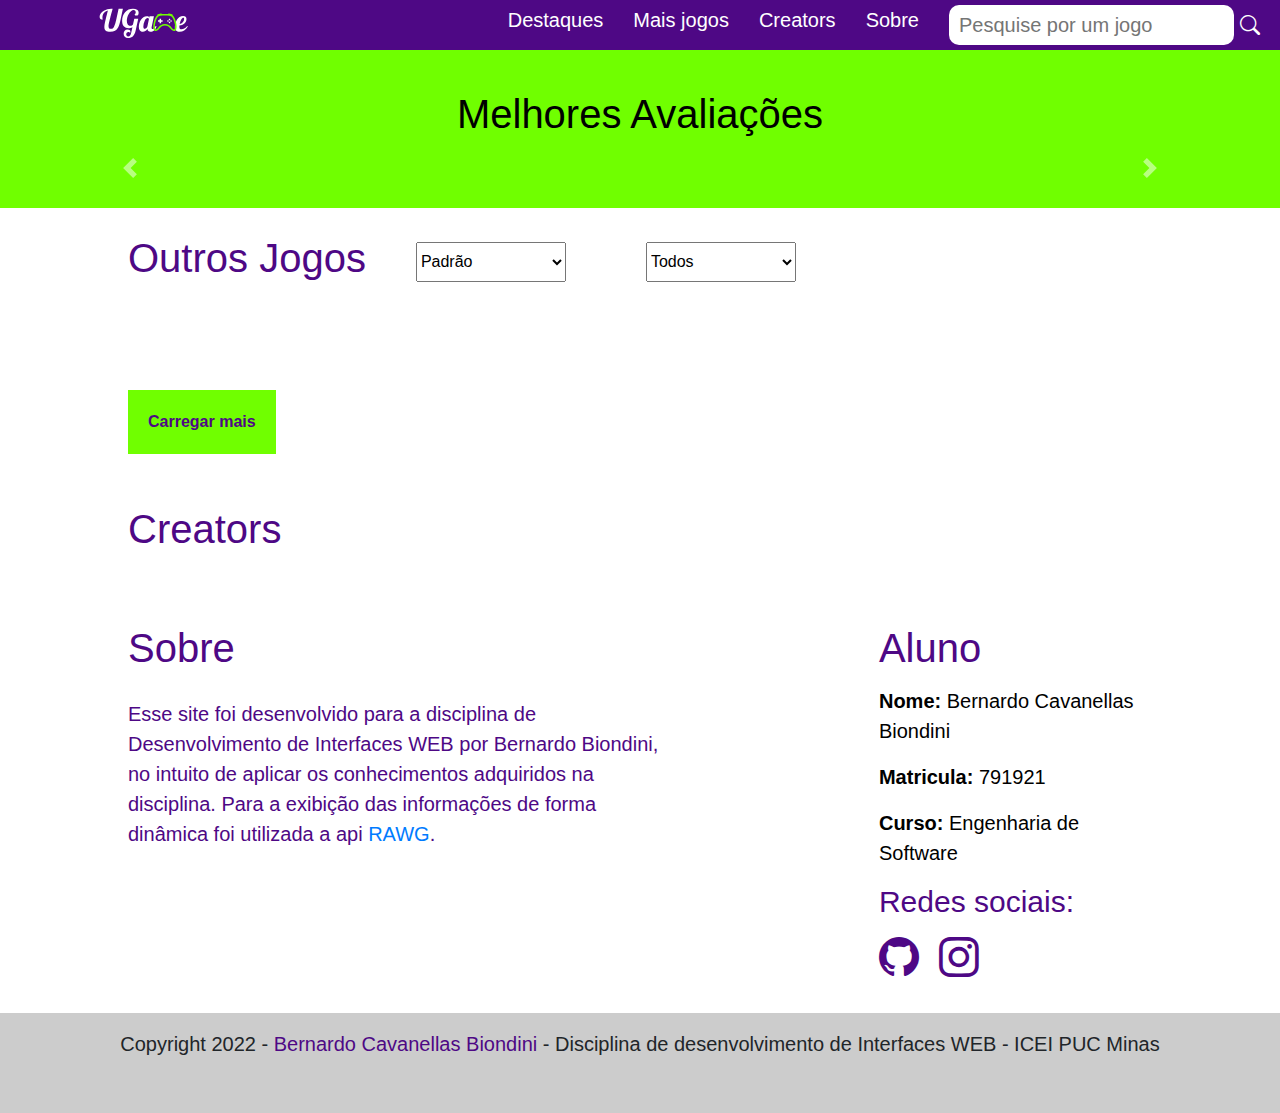
==== index.html @ 79dbfb68 "First commit" ====
<!DOCTYPE html>
<html lang="en">

<head>
  <meta charset="UTF-8">
  <meta http-equiv="X-UA-Compatible" content="IE=edge">
  <meta name="viewport" content="width=device-width, initial-scale=1.0">

  <link rel="stylesheet" href="./style.css">

  <link href="https://cdn.jsdelivr.net/npm/bootstrap@5.2.1/dist/css/bootstrap.min.css" rel="stylesheet"
    integrity="sha384-iYQeCzEYFbKjA/T2uDLTpkwGzCiq6soy8tYaI1GyVh/UjpbCx/TYkiZhlZB6+fzT" crossorigin="anonymous">
  <link rel="stylesheet" href="https://cdn.jsdelivr.net/npm/bootstrap-icons@1.9.1/font/bootstrap-icons.css">
  <link rel="stylesheet" href="https://cdn.jsdelivr.net/npm/bootstrap@4.3.1/dist/css/bootstrap.min.css"
    integrity="sha384-ggOyR0iXCbMQv3Xipma34MD+dH/1fQ784/j6cY/iJTQUOhcWr7x9JvoRxT2MZw1T" crossorigin="anonymous">

  <script src="https://code.jquery.com/jquery-3.3.1.slim.min.js"
    integrity="sha384-q8i/X+965DzO0rT7abK41JStQIAqVgRVzpbzo5smXKp4YfRvH+8abtTE1Pi6jizo"
    crossorigin="anonymous"></script>
  <script src="https://cdn.jsdelivr.net/npm/popper.js@1.14.7/dist/umd/popper.min.js"
    integrity="sha384-UO2eT0CpHqdSJQ6hJty5KVphtPhzWj9WO1clHTMGa3JDZwrnQq4sF86dIHNDz0W1"
    crossorigin="anonymous"></script>
  <script src="https://cdn.jsdelivr.net/npm/bootstrap@4.3.1/dist/js/bootstrap.min.js"
    integrity="sha384-JjSmVgyd0p3pXB1rRibZUAYoIIy6OrQ6VrjIEaFf/nJGzIxFDsf4x0xIM+B07jRM"
    crossorigin="anonymous"></script>

  <title>UGame</title>
</head>

<body>

  <header>
    <nav class="nav-bar">
      <img src="./images/logo.svg" alt="UGame">
      <button id="button" class="hamb-menu">
        <div></div>
        <div></div>
        <div></div>
      </button>

      

      <ul id="list-nav" class="nav-list inactive">
        <li class="nav-item">
          <a href="#destaques">Destaques</a>
        </li>
        <li class="nav-item">
          <a href="#lancamentos">Mais jogos</a>
        </li>
        <li class="nav-item">
          <a href="#plataformas">Creators</a>
        </li>
        <li class="nav-item">
          <a href="#about">Sobre</a>
        </li>
        <li class="search-bar">
          <input id="searchInput" type="search" placeholder="Pesquise por um jogo" >
          <button onclick="search()" ><i class="bi bi-search"></i></button>
        </li>
      </ul>
    </nav>
  </header>

  <main id="main-home">
    <section id="destaques">
      <h1>Melhores Avaliações</h1>
      <div id="carouselExampleControls" class="carousel slide" data-ride="carousel">
        <div id="slide-games" class="carousel-inner"> 

        </div>
        <a class="carousel-control-prev" href="#carouselExampleControls" role="button" data-slide="prev">
          <span class="carousel-control-prev-icon" aria-hidden="true"></span>
          <span class="sr-only">Previous</span>
        </a>
        <a class="carousel-control-next" href="#carouselExampleControls" role="button" data-slide="next">
          <span class="carousel-control-next-icon" aria-hidden="true"></span>
          <span class="sr-only">Next</span>
        </a>
      </div>

    </section>

    <section id="lancamentos">
      <div class="lanc-info-container">
        <h1>Outros Jogos</h2>

          <div class="filtros">
            <select name="ordem" id="ordem">
              <option value="">Padrão</option>
              <option value="popularidade">Popularidade</option>
            </select>

            <select name="genero" id="genero">
              <option value="Todos">Todos</option>
              <option value="RPG">RPG</option>
              <option value="Ação">Ação</option>
              <option value="Tiro">Tiro</option>
            </select>
          </div>
      </div>

      <div class="lanc-container"></div>

      <button id="loadMoreGamesButton" onclick="loadMoreGames()" class="bold">
        Carregar mais
      </button>
    </section>

    <section id="plataformas">

      <h1>Creators</h2>

        <div class="plat-container">

        </div>
    </section>

    <section id="about">
      <div class="about-container">
        <h1>Sobre</h1>
        <p>Esse site foi desenvolvido para a disciplina de Desenvolvimento de Interfaces WEB por Bernardo Biondini, no
          intuito de aplicar os conhecimentos adquiridos na disciplina. Para a exibição das informações de forma dinâmica foi utilizada a api <a href="https://rawg.io/apidocs">RAWG</a>.</p>
      </div>
      <div class="editorial-container">
        <h1>Aluno</h1>
        <p><span class="bold">Nome:</span> Bernardo Cavanellas Biondini</p>
        <p><span class="bold">Matricula:</span> 791921 </p>
        <p><span class="bold">Curso:</span> Engenharia de Software</p>
        <h3>Redes sociais:</h3>
        <div class="redes-container">
          <a href="https://github.com/bernardobiondini"><i class="bi bi-github"></i></a>
          <a href="https://www.instagram.com/obernardocb/"><i class="bi bi-instagram"></i></a> 
        </div>
      </div>
    </section>

  </main>

  <footer>
    <address>
      Copyright 2022 - <a href="https://github.com/bernardobiondini" target="_blank">Bernardo Cavanellas Biondini</a> -
      Disciplina de desenvolvimento de Interfaces WEB - ICEI PUC Minas
    </address>
  </footer>

  <script src="./menu.js"></script>
  <script src="./main.js"></script>
</body>

</html>
---- style.css ----
:root {
  --main-purple: #4E0885;
  --secondary-purple: #9031da;
  --gray1: rgb(204, 204, 204);
  --gray2: rgb(131, 131, 131);
  --greenb: #70FF00;
}

* {
  margin: 0;
  padding: 0;
}

h1 {
  padding: 20px auto 0 auto;

  font-size: 50px;
}

button,
p,
li {
  font-size: 20px;
}

/* Estilizando o header */

header {
  background-color: var(--main-purple);
  padding: 0 20px;
}

.nav-bar {
  display: flex;
  flex-direction: row;
  justify-content: space-between;
  align-items: center;
}

.nav-bar img {
  flex: 1;
  display: block;


  max-height: 50px;
}

.hamb-menu {
  display: none;
  background-color: transparent;
  border: none;
  cursor: pointer;
}

.hamb-menu div {
  content: "";
  width: 32px;
  height: 2px;
  background: #fff;
  margin: 8px;
}

.nav-bar .nav-list {
  flex: 4;

  margin: 0 auto;

  display: flex;
  flex-direction: row;
  justify-content: flex-end;
  gap: 30px;

  list-style: none;
}

.nav-bar .nav-list a {
  text-decoration: none;
  color: #fff;
}

.search-bar {
  display: flex;
  flex-direction: row;
  gap: 6px;
  color: #fff;
}

.search-bar input {
  border-radius: 10px;
  border: none;
  padding: 5px 10px;
}

.search-bar input:focus {
  border-radius: 10px;
  border: none;
  outline: 0px;
}

.search-bar button{
  color: #fff;

  background: none;
  border: none;
}

@media screen and (max-width: 930px) {

  .hamb-menu {
    display: block;
  }

  .nav-bar .inactive {
    display: none;
  }

  .nav-bar .active {
    z-index: 9999;
    position: absolute;
    width: 100%;
    padding: 50px;
    left: -20px;
    right: 0;
    top: 8%;

    /* right: -3px; */

    display: flex;
    flex-direction: column;
    align-items: center;
    background: var(--main-purple);
  }

}


/* Estilizando secao de destaques */

#destaques {
  background-color: var(--greenb);
  padding: 40px;
  display: block;
  margin: 0 auto;
}

#destaques button{
  margin-left: 50px;
  /* font-size: 60px; */
  background: none;
  border: none;
  padding: 5px;
  color: var(--main-purple);
  display: flex;
  flex-direction: row;
  align-items: center;
  gap: 20px;
}

#destaques button i {
  font-size: 60px
}

#destaques h1 {
  margin-bottom: 30px;

  color: #000;

  text-align: center;
}

#destaques .card-video {
  padding: 0 200px;
}

#destaques .card-video .video {
  flex: 1;

  display: block;
  margin: 20px auto;
}


#destaques .card-video .video img {
  height: 400px;
  /* width: 90%; */
  display: block;
  margin: 20px auto;
}

#destaques .card-video .video-info {
  flex: 1;
  display: flex;
  flex-direction: column;
  width: 80%;
  gap: 5px;
}

#destaques .card-video .video-info h2 {
  font-size: 30px;
}

#destaques .card-video .video-info p {
  font-size: 20px;
}

.bold {
  font-weight: bold;
}

@media screen and (max-width: 890px) {
  #destaques .card-video {
    padding: 20px 30px;
  }

}

@media screen and (max-width: 890px) {

  #destaques {
    padding: 0;
  }

  #destaques .card-video .video {
    width: 100%;
    margin: 0;
  }

  #destaques .card-video .video img {
    height: auto;
    width: 80%;
  }
}

/* Estilizando Lançamentos */

#lancamentos,
#plataformas {
  padding: 2% 10%;
  color: var(--main-purple);

}

#lancamentos .lanc-info-container {
  display: flex;
  flex-direction: row;
  justify-content: flex-start;
  align-items: center;
}

#lancamentos .lanc-info-container h1,
#plataformas h1,
#publishers h1 {
  text-align: center;
}

#lancamentos .lanc-info-container .filtros {
  display: flex;
  flex-direction: row;
  gap: 30px;
}

#lancamentos .lanc-info-container .filtros select {
  margin-left: 50px;
  min-height: 40px;
  min-width: 150px;
}

#lancamentos .lanc-container {
  margin: 50px 0;

  display: flex;
  flex-direction: row;
  align-items: center;
  justify-content: flex-start;
  flex-wrap: wrap;

  gap: 20px;
}

#lancamentos .lanc-container .mini-card {
  flex: 1;
  padding: 20px;
}

#lancamentos .lanc-container .mini-card img {
  /* height: 200px; */
  max-width: 300px;
  align-self: stretch;
}

#loadMoreGamesButton:disabled {
  background-color: var(--gray1);
  cursor: not-allowed;
}

@media screen and (max-width: 890px) {
  #lancamentos .lanc-info-container {
    flex-direction: column;
  }
}

@media screen and (max-width: 550px) {
  #lancamentos .lanc-info-container .filtros {
    flex-direction: column;
  }
}

/* botão carregar mais */

#lancamentos button,
#plataformas button,
#publishers button {
  border: none;
  background: var(--greenb);
  color: var(--main-purple);
  font-weight: bold;
  cursor: pointer;
  padding: 20px;
}

/* Estilizando Plataformas */

#plataformas h1,
#publishers h1 {
  text-align: left;
}

/* #plataformas */
.plat-container {
  width: 100%;
  margin: 10px 0;

  display: flex;
  flex-direction: row;
  align-items: center;
  justify-content: space-between;
  flex-wrap: wrap;
  gap: 20px;
}

/* #plataformas .plat-container */
.plat-card {
  padding: 50px;
  flex: 1;

  display: flex;
  flex-direction: column;


  /* gap: 20px; */
}

@media screen and (max-width: 890px) {
  .plat-container {
    /* flex-direction: column; */

    margin: 0;
  }

  .plat-card {
    padding: 0;
    width: 80%;
  }
}

@media screen and (max-width: 640px) {
  .plat-container {
    flex-direction: column;

    margin: 0;
  }

  .plat-card {
    padding: 0;
  }
}


/* #plataformas .plat-container  .plat-card */
.image-container {
  display: flex;
  align-items: flex-start;
  width: 20%;
}

.image-container img {
  max-width: 200px;
}

@media screen and (max-width: 890px) {
  .image-container {
    display: flex;
    align-items: flex-start;
    width: 10%;
  }

  .image-container img {
    max-width: 100px;
  }
}

/* #plataformas .plat-container */
.plat-card ul {
  box-sizing: border-box;
  padding-left: 20px;
}

/* #plataformas .plat-container */
.plat-card .image-container img {
  max-height: 100%;
}

/* #plataformas .plat-container*/
.plat-card a {
  text-align: right;
  text-decoration: none;
  color: #000;
}

/* Estilizando publishers */

#publishers {
  padding: 2% 10%;
  background-color: var(--secondary-purple);
  color: var(--greenb);
}

#publishers .plat-card a {
  color: #fff;
}


/* Estilizando sobre */

#about {
  padding: 2% 10%;
  display: flex;
  flex-direction: row;

  color: var(--main-purple);

  gap: 20%;
}

.about-container {
  flex: 2;
}

.about-container p,
.editorial-container p,
.editorial-container h3 {
  margin-top: 5%;
}

.editorial-container p {
  color: #000;
}

.editorial-container h3 {
  font-size: 30px;
}

.editorial-container {
  flex: 1;
}

.redes-container {
  display: flex;
  flex-direction: row;
  gap: 20px;
}

.redes-container a {
  text-decoration: none;
  color: var(--main-purple);
}

.redes-container i {
  font-size: 40px;
}

@media screen and (max-width: 890px) {
  #about {
    flex-direction: column;
  }
}

footer {
  background-color: var(--gray1);
  height: 100px;
  text-align: center;
  padding-top: 16px;
  font-size: 20px;
}

footer address a {
  text-decoration: none;
  color: var(--main-purple);
}
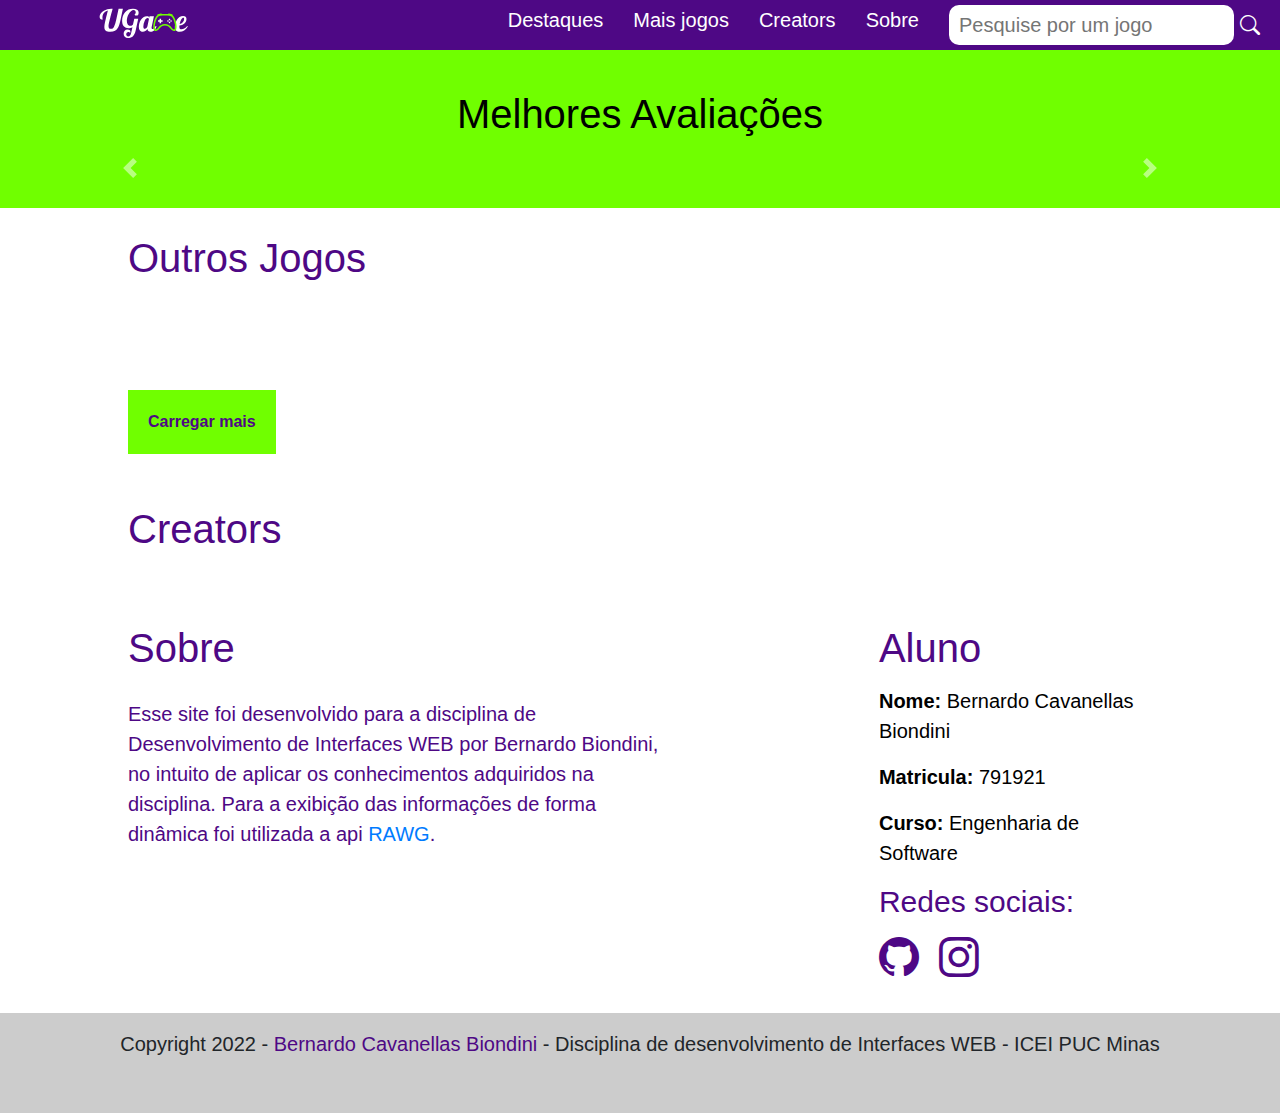
==== commit 92fb06f4: "cleaning css and renaming classes and id's" ====
--- a/index.html
+++ b/index.html
@@ -80,37 +80,25 @@
 
     </section>
 
-    <section id="lancamentos">
-      <div class="lanc-info-container">
+    <section id="games">
+      <div class="game-info-container">
         <h1>Outros Jogos</h2>
-
-          <div class="filtros">
-            <select name="ordem" id="ordem">
-              <option value="">Padrão</option>
-              <option value="popularidade">Popularidade</option>
-            </select>
-
-            <select name="genero" id="genero">
-              <option value="Todos">Todos</option>
-              <option value="RPG">RPG</option>
-              <option value="Ação">Ação</option>
-              <option value="Tiro">Tiro</option>
-            </select>
-          </div>
       </div>
 
-      <div class="lanc-container"></div>
+      <div class="game-container">
+
+      </div>
 
       <button id="loadMoreGamesButton" onclick="loadMoreGames()" class="bold">
         Carregar mais
       </button>
     </section>
 
-    <section id="plataformas">
+    <section id="creators">
 
       <h1>Creators</h2>
 
-        <div class="plat-container">
+        <div class="creators-container">
 
         </div>
     </section>
--- a/style.css
+++ b/style.css
@@ -233,39 +233,26 @@
 
 /* Estilizando Lançamentos */
 
-#lancamentos,
-#plataformas {
+#games,
+#creators {
   padding: 2% 10%;
   color: var(--main-purple);
 
 }
 
-#lancamentos .lanc-info-container {
+#games .game-info-container {
   display: flex;
   flex-direction: row;
   justify-content: flex-start;
   align-items: center;
 }
 
-#lancamentos .lanc-info-container h1,
-#plataformas h1,
-#publishers h1 {
+#games .game-info-container h1,
+#creators h1{
   text-align: center;
 }
 
-#lancamentos .lanc-info-container .filtros {
-  display: flex;
-  flex-direction: row;
-  gap: 30px;
-}
-
-#lancamentos .lanc-info-container .filtros select {
-  margin-left: 50px;
-  min-height: 40px;
-  min-width: 150px;
-}
-
-#lancamentos .lanc-container {
+#games .game-container {
   margin: 50px 0;
 
   display: flex;
@@ -277,12 +264,12 @@
   gap: 20px;
 }
 
-#lancamentos .lanc-container .mini-card {
+#games .game-container .mini-card {
   flex: 1;
   padding: 20px;
 }
 
-#lancamentos .lanc-container .mini-card img {
+#games .game-container .mini-card img {
   /* height: 200px; */
   max-width: 300px;
   align-self: stretch;
@@ -294,22 +281,14 @@
 }
 
 @media screen and (max-width: 890px) {
-  #lancamentos .lanc-info-container {
+  #games .game-info-container {
     flex-direction: column;
   }
 }
 
-@media screen and (max-width: 550px) {
-  #lancamentos .lanc-info-container .filtros {
-    flex-direction: column;
-  }
-}
-
 /* botão carregar mais */
 
-#lancamentos button,
-#plataformas button,
-#publishers button {
+#games button {
   border: none;
   background: var(--greenb);
   color: var(--main-purple);
@@ -318,15 +297,14 @@
   padding: 20px;
 }
 
-/* Estilizando Plataformas */
-
-#plataformas h1,
-#publishers h1 {
+/* Estilizando creators */
+
+#creators h1 {
   text-align: left;
 }
 
-/* #plataformas */
-.plat-container {
+/* #creators */
+.creators-container {
   width: 100%;
   margin: 10px 0;
 
@@ -338,8 +316,8 @@
   gap: 20px;
 }
 
-/* #plataformas .plat-container */
-.plat-card {
+/* #creators .creators-container */
+.creators-card {
   padding: 50px;
   flex: 1;
 
@@ -351,32 +329,32 @@
 }
 
 @media screen and (max-width: 890px) {
-  .plat-container {
+  .creators-container {
     /* flex-direction: column; */
 
     margin: 0;
   }
 
-  .plat-card {
+  .creators-card {
     padding: 0;
     width: 80%;
   }
 }
 
 @media screen and (max-width: 640px) {
-  .plat-container {
+  .creators-container {
     flex-direction: column;
 
     margin: 0;
   }
 
-  .plat-card {
+  .creators-card {
     padding: 0;
   }
 }
 
 
-/* #plataformas .plat-container  .plat-card */
+/* #creators .creators-container  .creators-card */
 .image-container {
   display: flex;
   align-items: flex-start;
@@ -399,36 +377,23 @@
   }
 }
 
-/* #plataformas .plat-container */
-.plat-card ul {
+/* #creators .creators-container */
+.creators-card ul {
   box-sizing: border-box;
   padding-left: 20px;
 }
 
-/* #plataformas .plat-container */
-.plat-card .image-container img {
+/* #creators .creators-container */
+.creators-card .image-container img {
   max-height: 100%;
 }
 
-/* #plataformas .plat-container*/
-.plat-card a {
+/* #creators .creators-container*/
+.creators-card a {
   text-align: right;
   text-decoration: none;
   color: #000;
 }
-
-/* Estilizando publishers */
-
-#publishers {
-  padding: 2% 10%;
-  background-color: var(--secondary-purple);
-  color: var(--greenb);
-}
-
-#publishers .plat-card a {
-  color: #fff;
-}
-
 
 /* Estilizando sobre */
 
